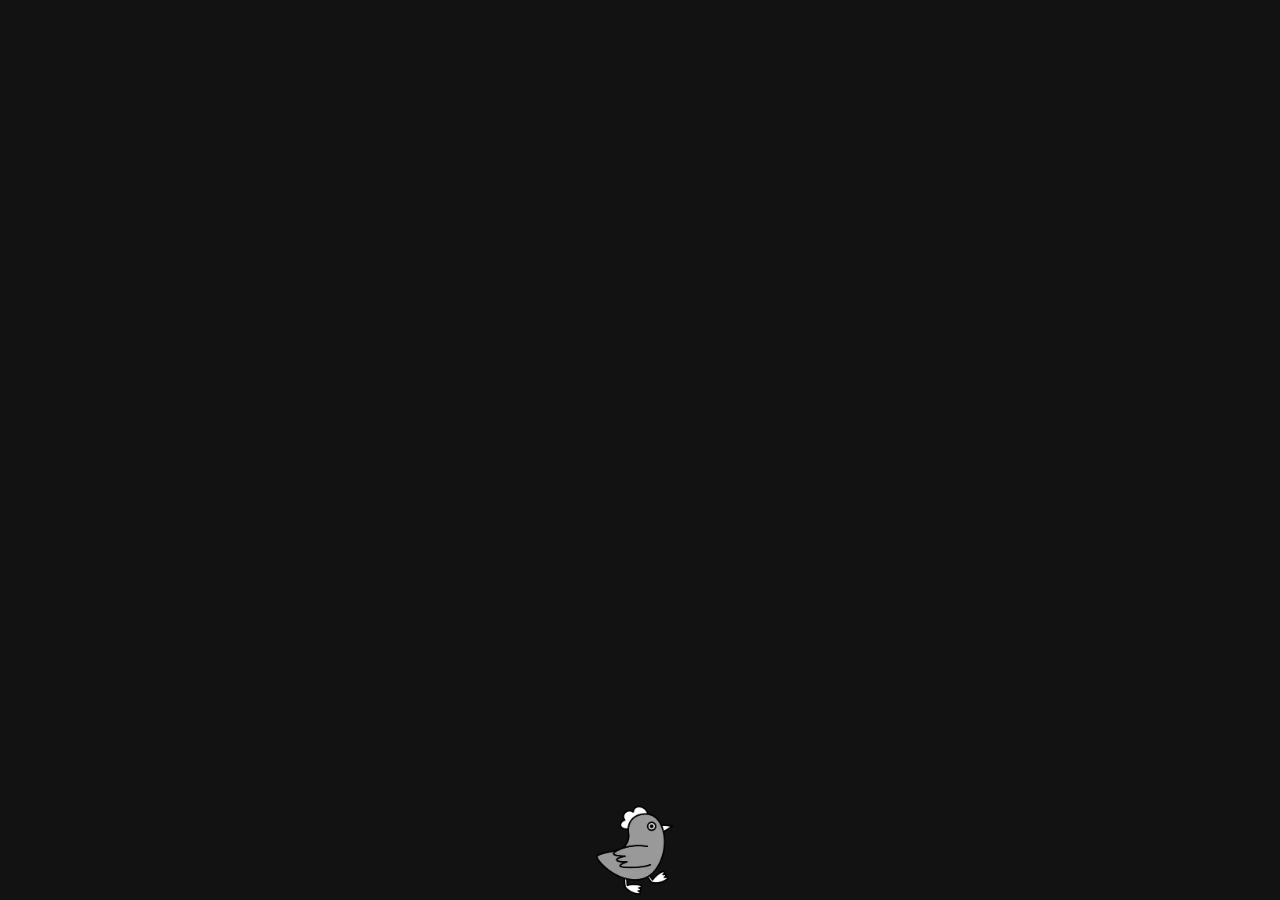
==== assets/game-horizontal.html @ 4604cf72 "Switch game modes via iframe swap instead of page reload The mode-decision reload (triggered when a " ====
<!DOCTYPE html>
<html lang="ja">
<head>
    <meta charset="utf-8">
    <link rel="stylesheet" href="/assets/css/game/game-frame-reset.css">
    <link rel="stylesheet" href="/assets/css/game/game.css">
    <link rel="stylesheet" href="/assets/css/game/game-horizontal.css">
</head>
<body>
    <div id="GameArea"></div>
    <script src="/assets/js/game/game-frame-bootstrap.js"></script>
    <script src="/assets/js/game/manager-game.js"></script>
    <script src="/assets/js/game/countdown.js"></script>
    <script src="/assets/js/game/chicken.js"></script>
    <script src="/assets/js/game/crab.js"></script>
    <script src="/assets/js/game/chicken-horizontal.js"></script>
    <script src="/assets/js/game/crab-horizontal.js"></script>
</body>
</html>
---- assets/css/game/game.css ----
/* ゲームに必要なスタイル情報をまとめたファイル */

@charset "utf-8";

:root {
    --AspectRatioChicken: 1 / 1.2;
}

#Contents {
    /* ニワトリ・カニがFooterにわずかにめり込むよう、実測した高さに0.3vw足す */
    /* (game.cssはJS実行後にしか読み込まれないため、--MeasuredContentsHeightは必ず設定済み) */
    height: calc(var(--MeasuredContentsHeight) + 0.3vw);
}

#ErrorAspectRatio {
    display: none;
}

#CountText {
    color: #fff;
    position: absolute;
    width: 50dvw;
    left: 25dvw;
    line-height: var(--SizeFontCountText);
    font-size: var(--SizeFontCountText);
}

#ButtonHelp {
    display: block;
}
#ButtonHelp.OnClickOption {
    display: none;
}

#ButtonRetry {
    position: absolute;
    width: var(--WidthButton); aspect-ratio: 4 / 1;
    border-radius: calc(var(--WidthButton) / 14);
    box-shadow: 0 calc(var(--WidthButton) / 50) calc(var(--WidthButton) / 50);
    left: calc(50% - var(--WidthButton) / 2); top: 70%;
    background-image: url(/assets/image/button/button-retry.webp), url(/assets/image/button/button-retry-push.webp);
    background-repeat: no-repeat;
    background-size: cover;
    background-position: center;
    z-index: 2;
    visibility: hidden;
}
#ButtonRetry:active {
    background-image: url(/assets/image/button/button-retry-push.webp);
}

#Chicken {
    position: absolute;
    width: var(--WidthChicken); aspect-ratio: var(--AspectRatioChicken);
    left: calc(50% - var(--WidthChicken) / 2); bottom: 0;
    background-image: url(/assets/image/character/anime-chicken.webp);
    background-repeat: no-repeat;
    background-size: contain;
    background-position: bottom;
    z-index: 1;
    transition-property: scale;
    transition-duration: 150ms;
}

.Crab {
    position: absolute;
    width: var(--WidthCrab); aspect-ratio: 1 / 1;
    background-repeat: no-repeat;
    background-size: contain;
    background-position: bottom;
    z-index: 1;
}

.Crab.CrabR {
    background-image: url(/assets/image/character/anime-crab-r.webp);
}
.Crab.CrabB {
    background-image: url(/assets/image/character/anime-crab-b.webp);
}
.Crab.CrabY {
    background-image: url(/assets/image/character/anime-crab-y.webp);
}
.Crab.CrabG {
    background-image: url(/assets/image/character/anime-crab-g.webp);
}
.Crab.CrabP {
    width: calc(var(--WidthCrab) * 2);
    background-image: url(/assets/image/character/anime-crab-p.webp);
}

#EffectFlickChicken {
    position: absolute;
    width: var(--WidthEffectFlickChicken); aspect-ratio: var(--AspectRatioChicken);
    background-image: url(/assets/image/character/flick-chicken.webp);
    background-repeat: no-repeat;
    background-size: contain;
    background-position: bottom;
    z-index: 2;
    pointer-events: none;
    opacity: 0;
    visibility: hidden;
}
---- assets/css/game/game-horizontal.css ----
/* 横画面ゲームに必要なスタイル情報をまとめたファイル */

@charset "utf-8";

:root {
    --AspectRatioGuideHorizontal: calc(2160 / 120);
    --SizeFontCountText: 8dvw;
    --WidthButton: 200px;
    --WidthChicken: 8dvw;
    --WidthCrab: 8dvw;
    --WidthEffectFlickChicken: 12dvw;
}

footer.Tap.En.OnClickHelp:not(.OnClickOption) {
    background-image: url(/assets/image/decoration/guide-horizontal-tap-en.webp);
    background-size: auto min(5svh, calc(var(--MaxWidthContentsFooter) / var(--AspectRatioGuideHorizontal)));
}
footer.Tap.Ja.OnClickHelp:not(.OnClickOption) {
    background-image: url(/assets/image/decoration/guide-horizontal-tap-ja.webp);
    background-size: auto min(5svh, calc(var(--MaxWidthContentsFooter) / var(--AspectRatioGuideHorizontal)));
}
footer.Keyboard.En.OnClickHelp:not(.OnClickOption) {
    background-image: url(/assets/image/decoration/guide-horizontal-keyboard-en.webp);
    background-size: auto min(5svh, calc(var(--MaxWidthContentsFooter) / var(--AspectRatioGuideHorizontal)));
}
footer.Keyboard.Ja.OnClickHelp:not(.OnClickOption) {
    background-image: url(/assets/image/decoration/guide-horizontal-keyboard-ja.webp);
    background-size: auto min(5svh, calc(var(--MaxWidthContentsFooter) / var(--AspectRatioGuideHorizontal)));
}

#CountText {
    top: 20%;
}
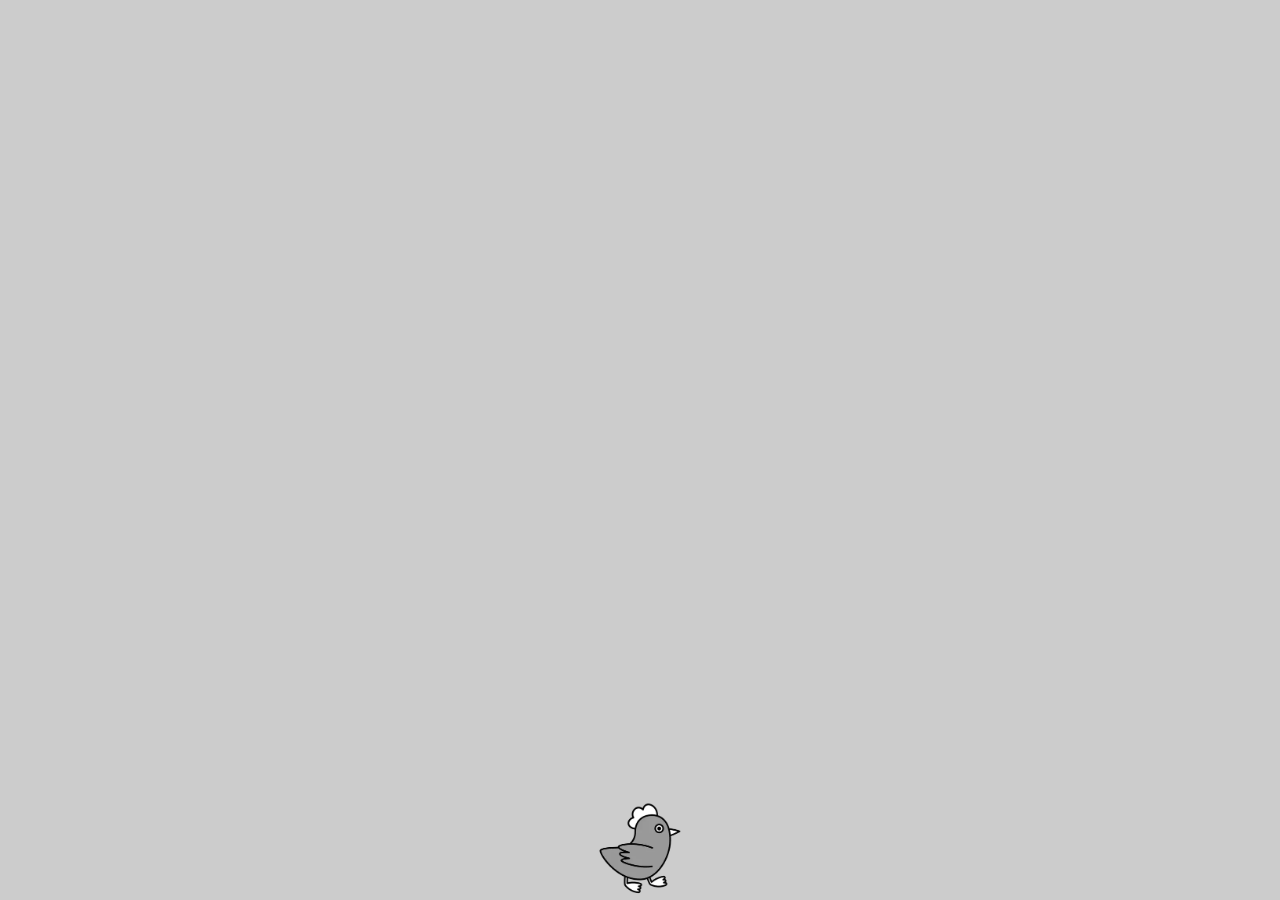
==== commit 7aefe98c: "Load common.css directly in the game iframe instead of a hand-copied reset game-frame-reset.css kept" ====
--- a/assets/game-horizontal.html
+++ b/assets/game-horizontal.html
@@ -2,7 +2,7 @@
 <html lang="ja">
 <head>
     <meta charset="utf-8">
-    <link rel="stylesheet" href="/assets/css/game/game-frame-reset.css">
+    <link rel="stylesheet" href="/assets/css/common.css">
     <link rel="stylesheet" href="/assets/css/game/game.css">
     <link rel="stylesheet" href="/assets/css/game/game-horizontal.css">
 </head>
--- a/assets/css/common.css
+++ b/assets/css/common.css
@@ -0,0 +1,415 @@
+/* 常に表示される部分のスタイル情報をまとめたファイル */
+
+@charset "utf-8";
+
+@font-face {
+    font-family: "Riipop";
+    src: url(/assets/font/riipopkr.otf) format("opentype");
+    font-display: swap;
+}
+
+:root {
+    --HeightHeaderFooter: 10svh;
+    --WidthButtonSquare: 7svh;
+    --MarginEdgeButton: 10px;
+    --MaxWidthContentsFooter: calc(100svw - var(--WidthButtonSquare) * 2 - var(--MarginEdgeButton) * 2);
+    --DurationMenuToggle: 500ms;
+    --OffsetMenuCrabNear: 70%;
+    --OffsetMenuCrabFar: 100%;
+    --DurationMenuCrabBounce: 2000ms;
+    --SizeLogoSymbol: 7svh;
+    --MarginEdgeLogo: 10px;
+    --SizeBrick: calc(10.5svh + 30px) 100%;
+}
+
+#test {
+    position: fixed;
+    top: 0; left: 0;
+    z-index: 999;
+    max-width: 100vw;
+    padding: 4px 6px;
+    background-color: rgba(0, 0, 0, 0.7);
+    color: #0f0;
+    font-family: monospace;
+    font-size: 11px;
+    line-height: 1.4;
+    text-align: left;
+    white-space: pre-wrap;
+    pointer-events: none;
+}
+
+* {
+    background-color: transparent;
+    padding: 0; margin: 0; border: 0 none transparent;
+    forced-color-adjust: none;
+    /* サイト全体をAndroidの強制ダーク変換の対象から除外する(このサイトはprefers-color-schemeで配色を変えていないため) */
+    color-scheme: dark;
+}
+
+noscript {
+    color: #fff;
+    position: fixed;
+    display: inline-block;
+    width: 100%;
+    left: 0; bottom: 50%;
+    z-index: 99;
+    visibility: visible;
+}
+
+body {
+    background-color: #ccc;
+    /* color-schemeの影響でcurrentColor(box-shadowや枠線などの既定色)が変わらないよう、文字色を明示しておく */
+    color: #000;
+    position: relative;
+    width: 100dvw; height: 100dvh;
+    text-align: center;
+    font-family: "Riipop", sans-serif;
+    visibility: hidden;
+    touch-action: none;
+    user-select: none;
+}
+
+header, footer {
+    background-color: #666;
+    position: fixed;
+    width: 100%; height: var(--HeightHeaderFooter);
+    background-repeat: no-repeat;
+    z-index: 90;
+}
+header {
+    top: 0;
+}
+footer {
+    --AspectRatioTextFooter: calc(1800 / 200);
+    bottom: 0;
+    background-image: url(/assets/image/decoration/text-footer.webp);
+    background-size: auto min(3svh, calc(var(--MaxWidthContentsFooter) / var(--AspectRatioTextFooter)));
+    background-position: center;
+}
+
+#Contents {
+    position: fixed;
+    width: 100%;
+    /* JS(UpdateContentsPosition)がHeader/Footerの実測位置から--Measured*を設定する。
+       未設定時はsvhベースの値にフォールバックする */
+    top: var(--MeasuredContentsTop, var(--HeightHeaderFooter));
+    bottom: var(--HeightHeaderFooter);
+    height: var(--MeasuredContentsHeight, auto);
+    overflow: hidden;
+}
+
+#ErrorAspectRatio {
+    display: none;
+}
+#ErrorAspectRatio.Display {
+    color: #fff;
+    position: fixed;
+    display: inline-block;
+    width: 100%;
+    left: 0; bottom: 50%;
+    z-index: 99;
+}
+
+button {
+    /* button要素は既定でbodyのcolorを継承しないため、currentColor(box-shadowなど)がずれないよう明示的に継承させる */
+    color: inherit;
+    transition-property: scale;
+    transition-duration: 200ms;
+}
+button:hover {
+    background-blend-mode: multiply;
+    scale: 1.1;
+}
+
+button.ButtonSquare {
+    width: var(--WidthButtonSquare); aspect-ratio: 1 / 1;
+    border-radius: 26%;
+    box-shadow: 0 0.5svh 0.5svh;
+    background-repeat: no-repeat;
+    background-size: cover;
+    background-position: center;
+}
+
+#ButtonOption {
+    position: absolute;
+    right: var(--MarginEdgeButton); top: calc(50% - var(--WidthButtonSquare) / 2);
+    background-image: url(/assets/image/button/button-option.webp), url(/assets/image/button/button-option-push.webp);
+    z-index: 91;
+}
+#ButtonOption:active {
+    background-image: url(/assets/image/button/button-option-push.webp);
+}
+
+#ButtonHelp {
+    display: none;
+    position: absolute;
+    left: var(--MarginEdgeButton); top: calc(50% - var(--WidthButtonSquare) / 2);
+    background-image: url(/assets/image/button/button-help.webp), url(/assets/image/button/button-help-push.webp);
+}
+#ButtonHelp:active {
+    background-image: url(/assets/image/button/button-help-push.webp);
+}
+
+nav#HomeMenu {
+    background-color: #999;
+    position: fixed;
+    width: 100%;
+    top: var(--HeightHeaderFooter); bottom: var(--HeightHeaderFooter);
+    opacity: 0;
+    pointer-events: none;
+    overflow-y: scroll;
+    transition: all var(--DurationMenuToggle);
+    z-index: 80;
+}
+
+nav#HomeMenu.OnClickOption {
+    opacity: 1;
+    pointer-events: auto;
+}
+
+.MenuCrab {
+    position: fixed;
+    width: var(--WidthMenuCrab); aspect-ratio: 1 / 1;
+    top: 100%;
+    background-repeat: no-repeat;
+    background-size: contain;
+    background-position: bottom;
+    transition: all var(--DurationMenuToggle);
+    z-index: 81;
+}
+#MenuCrabR.MenuCrab {
+    right: var(--OffsetMenuCrabNear);
+    background-image: url(/assets/image/character/anime-crab-r.webp);
+}
+#MenuCrabB.MenuCrab {
+    left: var(--OffsetMenuCrabNear);
+    background-image: url(/assets/image/character/anime-crab-b.webp);
+}
+#MenuCrabY.MenuCrab {
+    right: var(--OffsetMenuCrabFar);
+    background-image: url(/assets/image/character/anime-crab-y.webp);
+}
+#MenuCrabG.MenuCrab {
+    left: var(--OffsetMenuCrabFar);
+    background-image: url(/assets/image/character/anime-crab-g.webp);
+}
+#MenuCrabP.MenuCrab {
+    left: calc(50% - var(--WidthMenuCrab) / 2);
+    background-image: url(/assets/image/character/anime-crab-p.webp);
+}
+
+.MenuCrab.OnClickOption {
+    top: calc(100% - var(--WidthMenuCrab) - var(--HeightHeaderFooter));
+}
+#MenuCrabR.MenuCrab.OnClickOption {
+    right: calc(50% - var(--WidthMenuCrab) / 2 + var(--WidthMenuCrab));
+    animation: MenuCrabR var(--DurationMenuCrabBounce) ease-in-out infinite;
+}
+#MenuCrabB.MenuCrab.OnClickOption {
+    left: calc(50% - var(--WidthMenuCrab) / 2 + var(--WidthMenuCrab));
+    animation: MenuCrabB var(--DurationMenuCrabBounce) ease-in-out infinite;
+}
+#MenuCrabY.MenuCrab.OnClickOption {
+    right: calc(50% - var(--WidthMenuCrab) / 2 + var(--WidthMenuCrab) * 2);
+    animation: MenuCrabY var(--DurationMenuCrabBounce) ease-in-out infinite;
+}
+#MenuCrabG.MenuCrab.OnClickOption {
+    left: calc(50% - var(--WidthMenuCrab) / 2 + var(--WidthMenuCrab) * 2);
+    animation: MenuCrabG var(--DurationMenuCrabBounce) ease-in-out infinite;
+}
+#MenuCrabP.MenuCrab.OnClickOption {
+    animation: MenuCrabP var(--DurationMenuCrabBounce) ease-in-out infinite;
+}
+@keyframes MenuCrabY {
+    0% {
+        translate: 0;
+    }
+    30% {
+        translate: 0;
+    }
+    40% {
+        translate: 0 calc(-1 * var(--WidthMenuCrab));
+    }
+    50% {
+        translate: 0;
+    }
+    100% {
+        translate: 0;
+    }
+}
+@keyframes MenuCrabR {
+    0% {
+        translate: 0;
+    }
+    40% {
+        translate: 0;
+    }
+    50% {
+        translate: 0 calc(-1 * var(--WidthMenuCrab));
+    }
+    60% {
+        translate: 0;
+    }
+    100% {
+        translate: 0;
+    }
+}
+@keyframes MenuCrabP {
+    0% {
+        translate: 0;
+    }
+    50% {
+        translate: 0;
+    }
+    60% {
+        translate: 0 calc(-1 * var(--WidthMenuCrab));
+    }
+    70% {
+        translate: 0;
+    }
+    100% {
+        translate: 0;
+    }
+}
+@keyframes MenuCrabB {
+    0% {
+        translate: 0;
+    }
+    60% {
+        translate: 0;
+    }
+    70% {
+        translate: 0 calc(-1 * var(--WidthMenuCrab));
+    }
+    80% {
+        translate: 0;
+    }
+    100% {
+        translate: 0;
+    }
+}
+@keyframes MenuCrabG {
+    0% {
+        translate: 0;
+    }
+    70% {
+        translate: 0;
+    }
+    80% {
+        translate: 0 calc(-1 * var(--WidthMenuCrab));
+    }
+    90% {
+        translate: 0;
+    }
+    100% {
+        translate: 0;
+    }
+}
+
+#HomeMenu #Palette {
+    display: grid;
+    box-sizing: border-box;
+    position: absolute;
+    width: calc(100% - (100dvw - 100%));
+    gap: var(--GapPalette);
+    padding: var(--GapPalette);
+    left: calc(100dvw - 100%); top: 0;
+    translate: 0 -100%;
+    transition: all var(--DurationMenuToggle);
+    z-index: 82;
+}
+#HomeMenu #Palette.OnClickOption {
+    translate: 0;
+}
+
+#HomeMenu #Palette figure .Icon {
+    display: block;
+    width: 100%;
+    box-shadow: 0 calc(var(--GapPalette) / 2) calc(var(--GapPalette) / 2);
+    transition: all 200ms;
+    animation: Icon 2500ms linear infinite;
+}
+#HomeMenu #Palette figure .Icon:hover {
+    scale: 1.1;
+}
+#HomeMenu #Palette figure .Icon:active {
+    opacity: 0.5;
+}
+@keyframes Icon {
+    0% {
+        border-radius: 20%;
+    }
+    50% {
+        border-radius: 50%;
+    }
+    100% {
+        border-radius: 20%;
+    }
+}
+
+#HomeMenu #Palette figure figcaption {
+    color: #fff;
+    margin-top: var(--GapPalette);
+    font-size: var(--SizeFont);
+}
+
+
+@media screen and (min-width: 0px) and (max-width: 500px) {
+
+    :root {
+        --WidthMenuCrab: 20dvw;
+        --GapPalette: 3dvw;
+        --SizeFont: 3dvw;
+    }
+
+    header {
+        background-image: url(/assets/image/decoration/text-header-small.webp), url(/assets/image/decoration/symbol.webp), url(/assets/image/decoration/brick.webp);
+        background-size: auto 8svh, var(--SizeLogoSymbol), var(--SizeBrick);
+        background-position: center, left var(--MarginEdgeLogo) center, right center;
+    }
+
+    #HomeMenu #Palette {
+        grid-template-columns: repeat(3, 1fr);
+    }
+
+}
+
+@media screen and (min-width: 500px) and (max-width: 1000px) {
+
+    :root {
+        --WidthMenuCrab: 15dvw;
+        --GapPalette: 2dvw;
+        --SizeFont: 2dvw;
+    }
+
+    header {
+        background-image: url(/assets/image/decoration/text-header-small.webp), url(/assets/image/decoration/symbol.webp), url(/assets/image/decoration/brick.webp);
+        background-size: auto 8svh, var(--SizeLogoSymbol), var(--SizeBrick);
+        background-position: left calc(var(--MarginEdgeLogo) + var(--SizeLogoSymbol) + 20px) center, left var(--MarginEdgeLogo) center, right center;
+    }
+
+    #HomeMenu #Palette {
+        grid-template-columns: repeat(6, 1fr);
+    }
+
+}
+
+@media screen and (min-width: 1000px) and (max-width: 9999px) {
+
+    :root {
+        --WidthMenuCrab: 10dvw;
+        --GapPalette: 1dvw;
+        --SizeFont: 1dvw;
+    }
+
+    header {
+        background-image: url(/assets/image/decoration/text-header-large.webp), url(/assets/image/decoration/symbol.webp), url(/assets/image/decoration/brick.webp);
+        background-size: auto 6svh, var(--SizeLogoSymbol), var(--SizeBrick);
+        background-position: left calc(var(--MarginEdgeLogo) + var(--SizeLogoSymbol) + 30px) center, left var(--MarginEdgeLogo) center, right center;
+    }
+
+    #HomeMenu #Palette {
+        grid-template-columns: repeat(9, 1fr);
+    }
+
+}
--- a/assets/css/game/game.css
+++ b/assets/css/game/game.css
@@ -12,6 +12,14 @@
     height: calc(var(--MeasuredContentsHeight) + 0.3vw);
 }
 
+#GameArea {
+    /* ゲームiframe内の土台となる要素(親の#Contentsに相当) */
+    position: relative;
+    width: 100%; height: 100%;
+    overflow: hidden;
+    container-type: size;
+}
+
 #ErrorAspectRatio {
     display: none;
 }
@@ -19,8 +27,8 @@
 #CountText {
     color: #fff;
     position: absolute;
-    width: 50dvw;
-    left: 25dvw;
+    width: 50cqw;
+    left: 25cqw;
     line-height: var(--SizeFontCountText);
     font-size: var(--SizeFontCountText);
 }
@@ -58,6 +66,7 @@
     background-size: contain;
     background-position: bottom;
     z-index: 1;
+    visibility: hidden;
     transition-property: scale;
     transition-duration: 150ms;
 }
--- a/assets/css/game/game-horizontal.css
+++ b/assets/css/game/game-horizontal.css
@@ -4,11 +4,11 @@
 
 :root {
     --AspectRatioGuideHorizontal: calc(2160 / 120);
-    --SizeFontCountText: 8dvw;
+    --SizeFontCountText: 8cqw;
     --WidthButton: 200px;
-    --WidthChicken: 8dvw;
-    --WidthCrab: 8dvw;
-    --WidthEffectFlickChicken: 12dvw;
+    --WidthChicken: 8cqw;
+    --WidthCrab: 8cqw;
+    --WidthEffectFlickChicken: 12cqw;
 }
 
 footer.Tap.En.OnClickHelp:not(.OnClickOption) {
